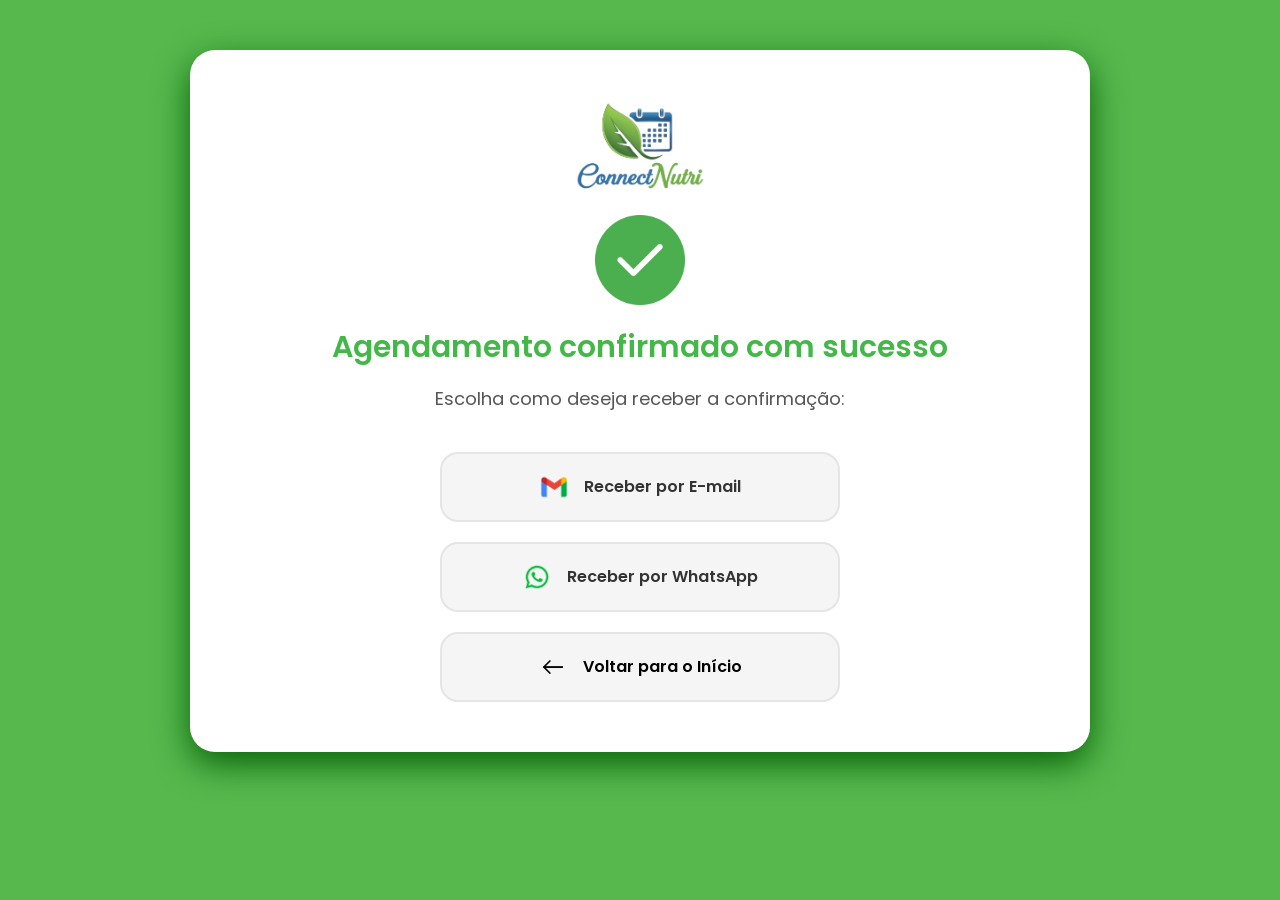
==== ConnectNutri/ConnectNutri_js/ConnectNutri_js-main/finalização.html @ e2cc0e4d "Sistema sendo finalizado" ====
<!DOCTYPE html>
<html lang="pt-BR">
<head>
    <meta charset="UTF-8">
    <meta name="viewport" content="width=device-width, initial-scale=1.0">
    <link href='https://unpkg.com/boxicons@2.1.4/css/boxicons.min.css' rel='stylesheet'> 
    <title>confirmação</title>
    <link rel="icon" href="./img/logo.png" type="image/png" sizes="32x32"> <!-- Ícone para abas de navegador -->
    <link rel="icon" href="./img/logo.png" type="image/png" sizes="192x192"> <!-- Ícone para Android -->
    <link rel="apple-touch-icon" href="./img/logo.png"> <!-- Ícone para iOS -->
    <link rel="stylesheet" href="finalização.css">
    <script src="finalização.js" defer></script>
</head>
<body>
    <div class="container">
        <div class="confirmation-images">
            <img src="./img/Logobonita.png" alt="Logo ConnectNutri" class="logo-confirmacao">
            <img src="./img/confirmado.png" alt="Agendamento Confirmado" class="img-confirmado">
            <p>Agendamento confirmado com sucesso</p>
            <p>Escolha como deseja receber a confirmação:</p>
        </div>

        <div class="options-container" style="margin-top: 50px;">
            <div class="option-box">
                <img src="./img/gmail.png" alt="Ícone E-mail">
                <span>Receber por E-mail</span>
            </div>
            <div class="option-box" id="whatsapp-box">
            <img src="./img/whatsapp.png" alt="Ícone WhatsApp">
            <span>Receber por WhatsApp</span>
            </div>
            <a href="agendamento.html" class="option-box" style="text-decoration: none; color: inherit;">
                <img src="./img/setavoltar.png" alt="Ícone Voltar">
                <span>Voltar para o Início</span>
            </a>
        </div>
    </div>
</body>
</html>
---- ConnectNutri/ConnectNutri_js/ConnectNutri_js-main/finalização.css ----
@import url('https://fonts.googleapis.com/css2?family=Poppins:wght@300;400;500;600;700&display=swap');

*{
    margin:0;
    padding:0;
    box-sizing:border-box;
    font-family:'Poppins',sans-serif;
}

body{
    min-height:100vh;
    background:#57b84e;
    display:flex;
    justify-content:center;
    align-items:flex-start;
}

/* ================= CONTAINER ================= */

.container{
    width:100%;
    max-width:900px;
    margin-top:50px;
    background:#ffffff;
    border-radius:25px;
    padding:50px;
    box-shadow:0 12px 35px rgb(7, 99, 7);
    display:flex;
    flex-direction:column;
    align-items:center;
    justify-content:center;
}

/* ================= CONFIRMAÇÃO ================= */

.confirmation-images{
    display:flex;
    flex-direction:column;
    align-items:center;
    text-align:center;
}

.logo-confirmacao{
    width:130px;
    margin-bottom:20px;
}

.img-confirmado{
    width:90px;
    margin-bottom:20px;
}

.confirmation-images p:first-of-type{
    font-size:30px;
    font-weight:600;
    color:#43b849;
    margin-bottom:15px;
}

.confirmation-images p:last-of-type{
    font-size:18px;
    color:#555;
}

/* ================= OPÇÕES ================= */

.options-container{
    width:100%;
    display:flex;
    flex-direction:column;
    align-items:center;
    gap:20px;
    margin-top:40px !important;
}

.option-box{
    width:100%;
    max-width:400px;
    height:70px;
    display:flex;
    align-items:center;
    justify-content:center;
    gap:15px;
    background:#f5f5f5;
    border:2px solid #e5e5e5;
    border-radius:18px;
    text-decoration:none;
    color:#333;
    font-size:16px;
    font-weight:600;
    transition:0.3s;
    cursor:pointer;
}

.option-box:hover{
    border-color:#43b849;
    background:#43b849;
    color:#fff;
    transform:translateY(-2px);
}

.option-box img{
    width:30px;
    height:30px;
}

/* ================= RESPONSIVO ================= */

@media(max-width:768px){

    .main-header{
        height:auto;
        padding:20px;
    }

    .container{
        margin:130px 20px 20px 20px;
        padding:30px 20px;
    }

    .confirmation-images p:first-of-type{
        font-size:24px;
    }

    .confirmation-images p:last-of-type{
        font-size:16px;
    }

    .option-box{
        max-width:100%;
        font-size:15px;
    }

}
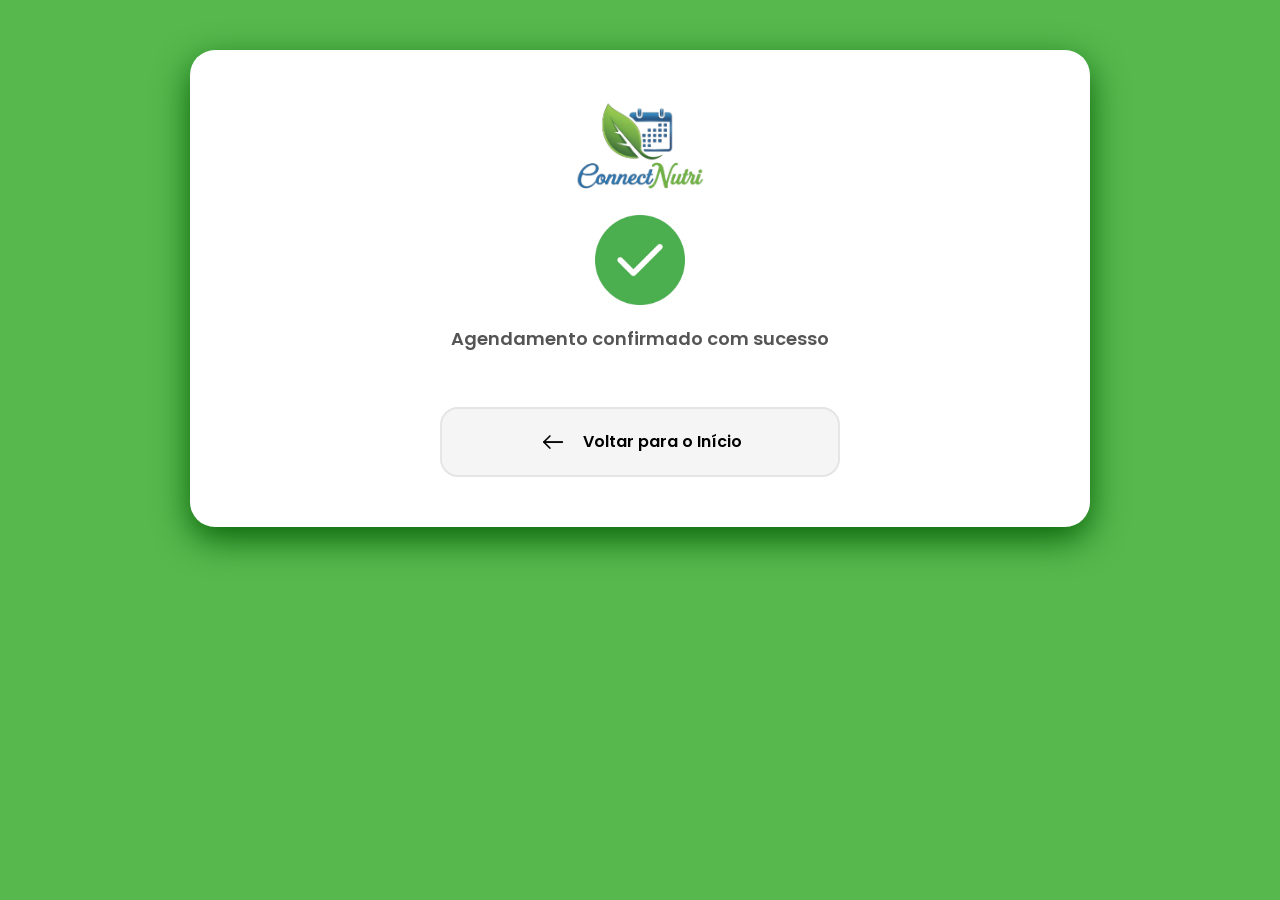
==== commit 7b33daef: "banco de dados" ====
--- a/ConnectNutri/ConnectNutri_js/ConnectNutri_js-main/finalização.html
+++ b/ConnectNutri/ConnectNutri_js/ConnectNutri_js-main/finalização.html
@@ -4,10 +4,10 @@
     <meta charset="UTF-8">
     <meta name="viewport" content="width=device-width, initial-scale=1.0">
     <link href='https://unpkg.com/boxicons@2.1.4/css/boxicons.min.css' rel='stylesheet'> 
-    <title>confirmação</title>
-    <link rel="icon" href="./img/logo.png" type="image/png" sizes="32x32"> <!-- Ícone para abas de navegador -->
-    <link rel="icon" href="./img/logo.png" type="image/png" sizes="192x192"> <!-- Ícone para Android -->
-    <link rel="apple-touch-icon" href="./img/logo.png"> <!-- Ícone para iOS -->
+    <title>Confirmação</title>
+    <link rel="icon" href="./img/logo.png" type="image/png" sizes="32x32">
+    <link rel="icon" href="./img/logo.png" type="image/png" sizes="192x192">
+    <link rel="apple-touch-icon" href="./img/logo.png">
     <link rel="stylesheet" href="finalização.css">
     <script src="finalização.js" defer></script>
 </head>
@@ -17,18 +17,9 @@
             <img src="./img/Logobonita.png" alt="Logo ConnectNutri" class="logo-confirmacao">
             <img src="./img/confirmado.png" alt="Agendamento Confirmado" class="img-confirmado">
             <p>Agendamento confirmado com sucesso</p>
-            <p>Escolha como deseja receber a confirmação:</p>
         </div>
 
         <div class="options-container" style="margin-top: 50px;">
-            <div class="option-box">
-                <img src="./img/gmail.png" alt="Ícone E-mail">
-                <span>Receber por E-mail</span>
-            </div>
-            <div class="option-box" id="whatsapp-box">
-            <img src="./img/whatsapp.png" alt="Ícone WhatsApp">
-            <span>Receber por WhatsApp</span>
-            </div>
             <a href="agendamento.html" class="option-box" style="text-decoration: none; color: inherit;">
                 <img src="./img/setavoltar.png" alt="Ícone Voltar">
                 <span>Voltar para o Início</span>
--- a/ConnectNutri/ConnectNutri_js/ConnectNutri_js-main/finalização.css
+++ b/ConnectNutri/ConnectNutri_js/ConnectNutri_js-main/finalização.css
@@ -131,4 +131,100 @@
         font-size:15px;
     }
 
+}
+
+/* ================= RESPONSIVIDADE ================= */
+
+@media (max-width: 768px) {
+
+    body {
+        align-items: flex-start;
+        padding: 20px 15px;
+    }
+
+    .container {
+        margin: 20px auto;
+        padding: 30px 20px;
+        border-radius: 20px;
+    }
+
+    .logo-confirmacao {
+        width: 100px;
+    }
+
+    .img-confirmado {
+        width: 70px;
+    }
+
+    .confirmation-images p:first-of-type {
+        font-size: 22px;
+    }
+
+    .confirmation-images p:last-of-type {
+        font-size: 15px;
+    }
+
+    .options-container {
+        gap: 15px;
+    }
+
+    .option-box {
+        max-width: 100%;
+        height: 60px;
+        font-size: 15px;
+        border-radius: 14px;
+    }
+
+}
+
+
+
+@media (max-width: 380px) {
+
+    body {
+        padding: 15px 10px;
+    }
+
+    .container {
+        margin: 15px auto;
+        padding: 25px 15px;
+        border-radius: 15px;
+    }
+
+    .logo-confirmacao {
+        width: 85px;
+        margin-bottom: 15px;
+    }
+
+    .img-confirmado {
+        width: 60px;
+        margin-bottom: 15px;
+    }
+
+    .confirmation-images p:first-of-type {
+        font-size: 18px;
+        margin-bottom: 10px;
+    }
+
+    .confirmation-images p:last-of-type {
+        font-size: 13px;
+    }
+
+    .options-container {
+        gap: 12px;
+        margin-top: 25px !important;
+    }
+
+    .option-box {
+        height: 55px;
+        font-size: 14px;
+        gap: 10px;
+        border-radius: 12px;
+    }
+
+    .option-box img {
+        width: 25px;
+        height: 25px;
+    }
+
 }
